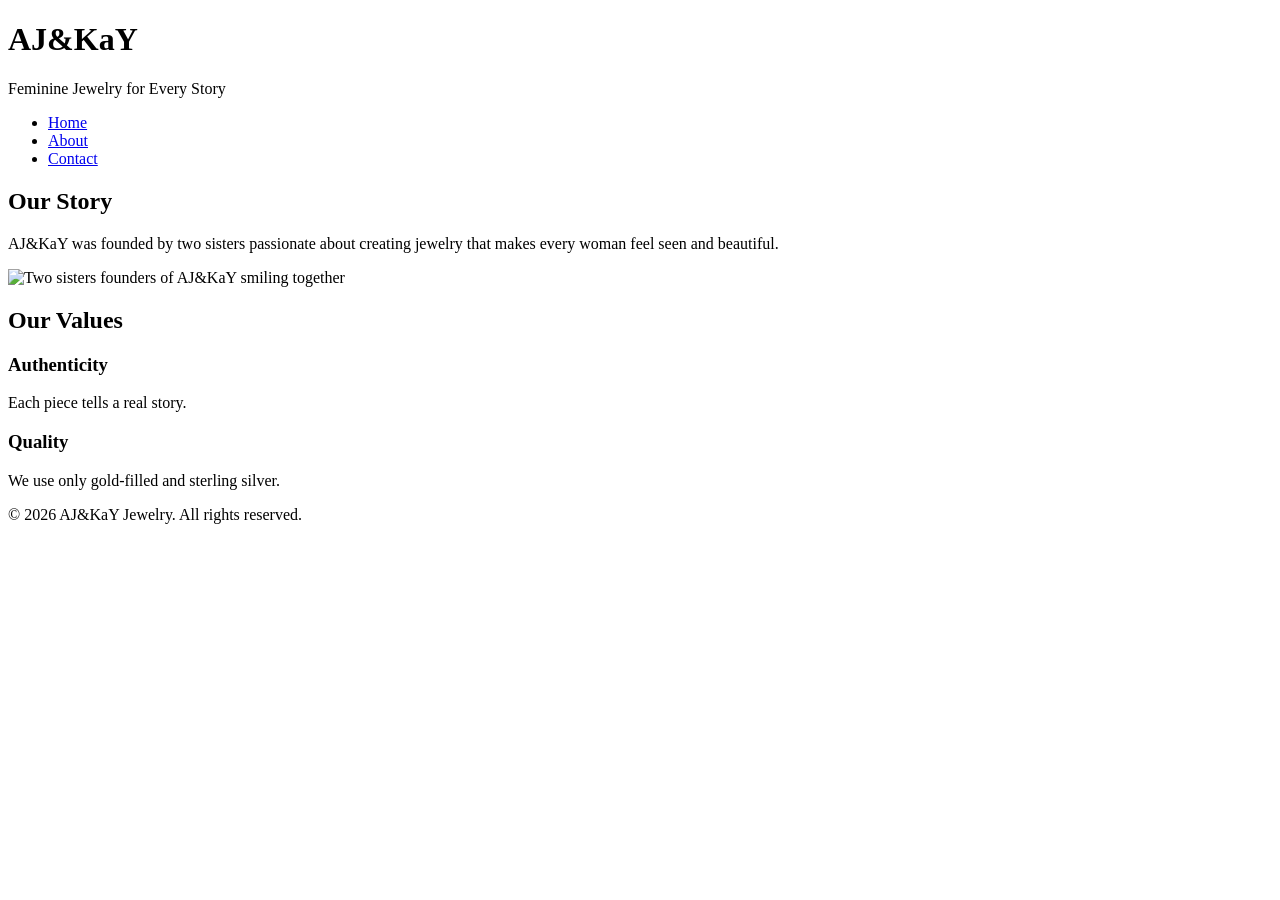
==== about.html @ e60e203f "Add about.html with company information" ====
<!DOCTYPE html>
<html lang="en">
<head>
  <meta charset="UTF-8">
  <meta name="viewport" content="width=device-width, initial-scale=1.0">
  <title>About - AJ&KaY</title>
</head>
<body>
  <header>
    <h1>AJ&KaY</h1>
    <p>Feminine Jewelry for Every Story</p>
  </header>

  <nav>
    <ul>
      <li><a href="index.html">Home</a></li>
      <li><a href="about.html">About</a></li>
      <li><a href="contact.html">Contact</a></li>
    </ul>
  </nav>

  <main>
    <section>
      <h2>Our Story</h2>
      <p>AJ&KaY was founded by two sisters passionate about creating jewelry that makes every woman feel seen and beautiful.</p>
      <img src="images/founders.jpg" alt="Two sisters founders of AJ&KaY smiling together">
    </section>

    <section>
      <h2>Our Values</h2>
      <article>
        <h3>Authenticity</h3>
        <p>Each piece tells a real story.</p>
      </article>
      <article>
        <h3>Quality</h3>
        <p>We use only gold-filled and sterling silver.</p>
      </article>
    </section>
  </main>

  <footer>
    <p>&copy; 2026 AJ&KaY Jewelry. All rights reserved.</p>
  </footer>
</body>
</html>
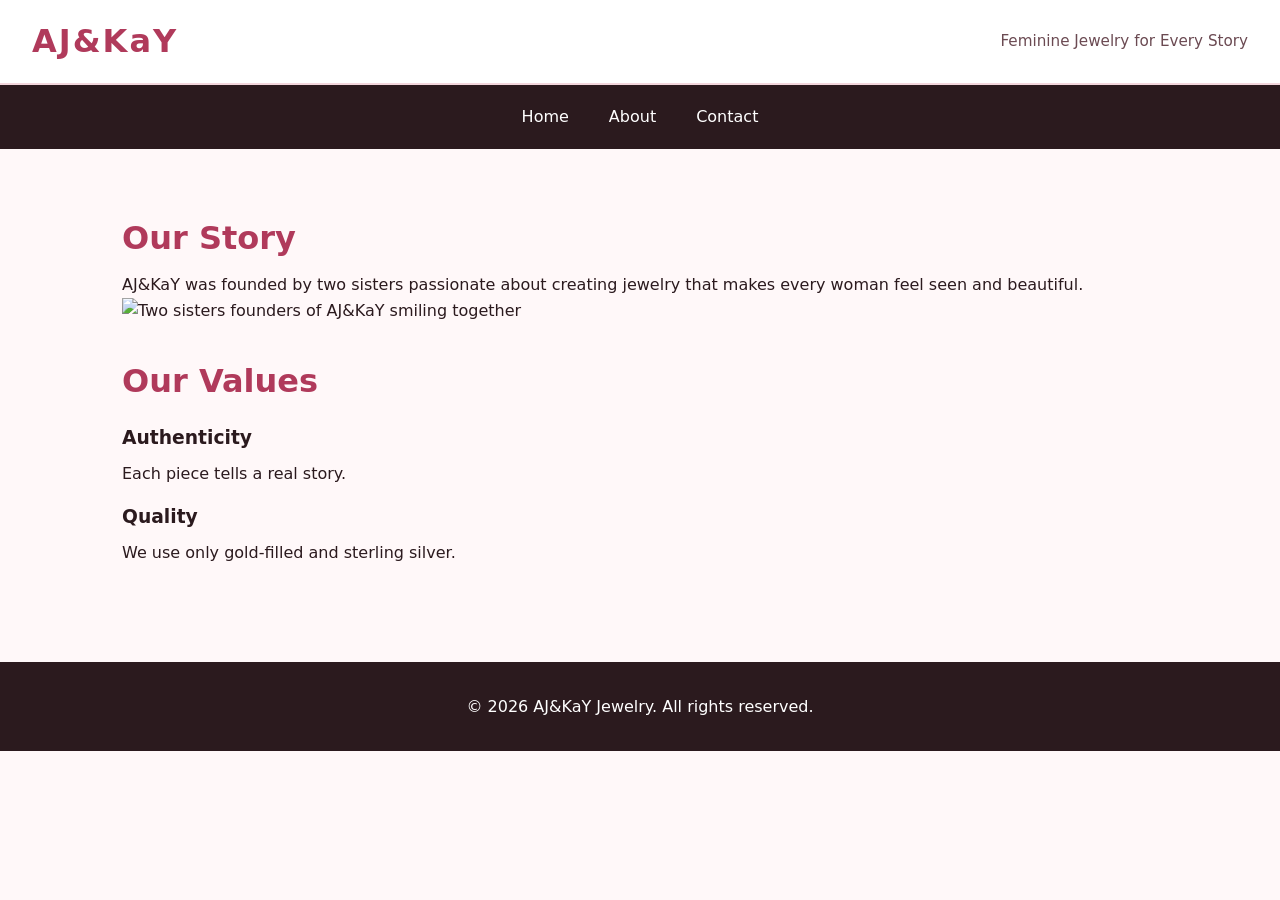
==== commit 802d4c4a: "Add stylesheet link to about.html" ====
--- a/about.html
+++ b/about.html
@@ -3,6 +3,7 @@
 <head>
   <meta charset="UTF-8">
   <meta name="viewport" content="width=device-width, initial-scale=1.0">
+  <link rel="stylesheet" href="style.css">
   <title>About - AJ&KaY</title>
 </head>
 <body>
--- a/style.css
+++ b/style.css
@@ -0,0 +1,111 @@
+/* AJ&KaY - Mobile First Responsive */
+:root{
+  --pink:#b03a5b;
+  --light:#fff8f9;
+  --dark:#2b1a1e;
+  --gold:#d4a574;
+  --max:1100px;
+}
+*{box-sizing:border-box; margin:0; padding:0}
+html{scroll-behavior:smooth}
+body{
+  font-family: system-ui, -apple-system, Segoe UI, Roboto, sans-serif;
+  line-height:1.6;
+  color:var(--dark);
+  background:var(--light);
+}
+img{max-width:100%; height:auto; display:block}
+a{color:var(--pink)}
+a:focus, button:focus, input:focus, textarea:focus, select:focus{
+  outline:3px solid var(--gold);
+  outline-offset:3px;
+}
+
+/* Header & Nav - Mobile first */
+header{
+  background:white;
+  padding:1rem;
+  border-bottom:2px solid #f3d6dc;
+  text-align:center;
+}
+header h1{color:var(--pink); letter-spacing:2px}
+header p{color:#6b4a52; font-size:.95rem}
+nav{
+  background:var(--dark);
+  padding:.5rem 1rem;
+}
+nav ul{
+  list-style:none;
+  display:flex;
+  flex-direction:column;
+  gap:.5rem;
+}
+nav a{
+  display:block;
+  color:white;
+  text-decoration:none;
+  padding:.7rem 1rem;
+  border-radius:6px;
+}
+nav a:hover, nav a:focus{background:var(--pink)}
+
+main{max-width:var(--max); margin:0 auto; padding:1rem}
+section{margin:2rem 0}
+h2{color:var(--pink); margin-bottom:.5rem; font-size:1.6rem}
+h3{margin:1rem 0 .5rem}
+
+/* Flexible layout - Flexbox */
+.collections, .values{
+  display:flex;
+  flex-direction:column;
+  gap:1rem;
+}
+.collections article, .values article, aside, form{
+  background:white;
+  padding:1.2rem;
+  border-radius:12px;
+  border:1px solid #f0d0d7;
+  box-shadow:0 2px 8px rgba(0,0,0,.04);
+}
+
+/* Form */
+form{display:flex; flex-direction:column; gap:.8rem}
+input, textarea, select{
+  width:100%;
+  padding:.8rem;
+  border:1px solid #d9b0b9;
+  border-radius:8px;
+  font-size:1rem;
+}
+button{
+  background:var(--pink);
+  color:white;
+  border:none;
+  padding:.9rem;
+  border-radius:8px;
+  font-weight:700;
+  cursor:pointer;
+}
+button:hover{background:#8c2d48}
+
+footer{
+  text-align:center;
+  padding:2rem 1rem;
+  background:var(--dark);
+  color:white;
+  margin-top:2rem;
+}
+
+/* MEDIA QUERIES - Wider screens */
+@media (min-width:768px){
+  nav ul{flex-direction:row; justify-content:center}
+  .collections, .values{flex-direction:row; flex-wrap:wrap}
+  .collections article, .values article{flex:1 1 280px}
+  main{padding:1.5rem}
+  h2{font-size:2rem}
+}
+
+@media (min-width:1024px){
+  header{display:flex; justify-content:space-between; align-items:center; text-align:left; padding:1rem 2rem}
+  main{padding:2rem}
+}
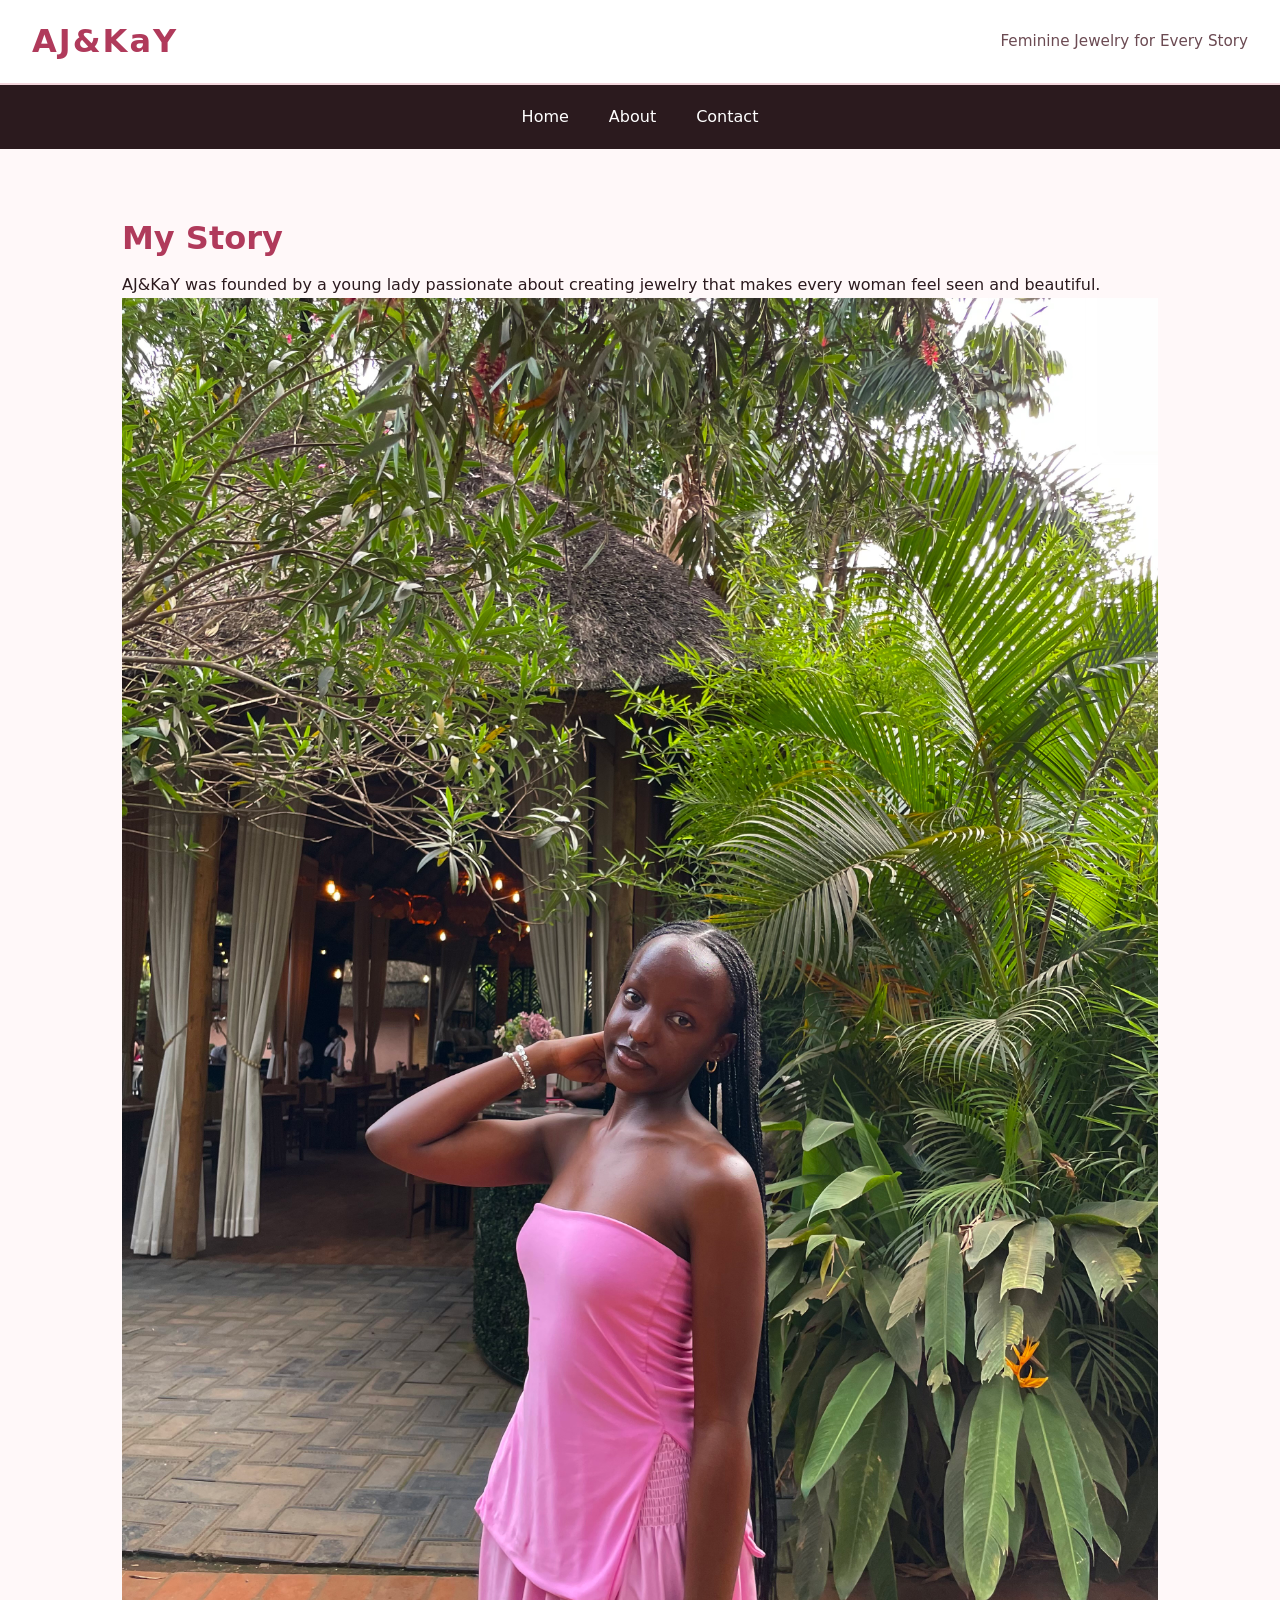
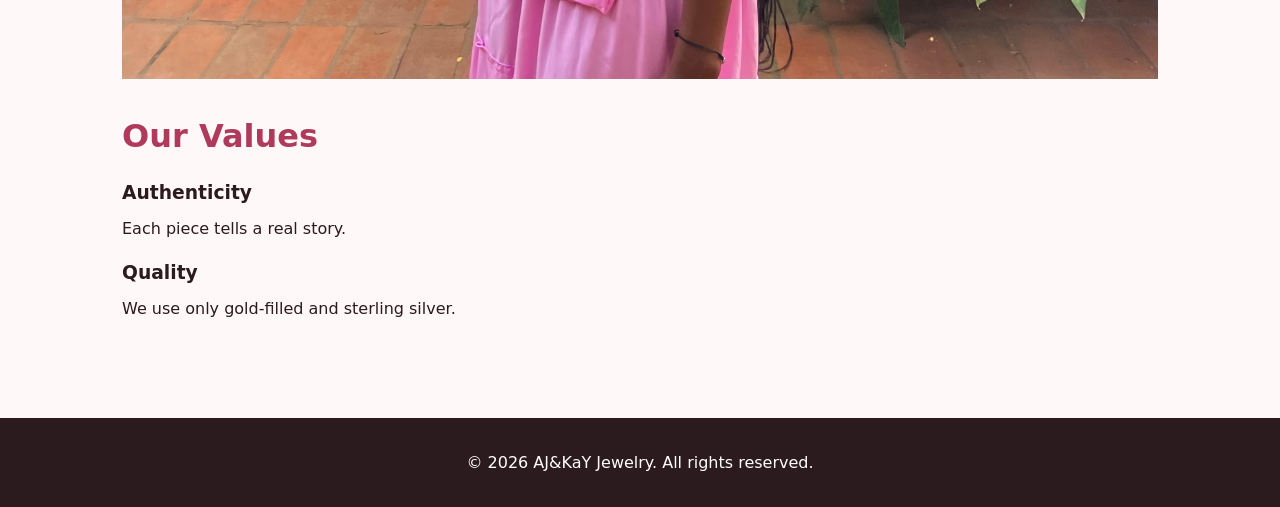
==== commit 974f95e4: "Update section title and founder description in about.html" ====
--- a/about.html
+++ b/about.html
@@ -22,9 +22,9 @@
 
   <main>
     <section>
-      <h2>Our Story</h2>
-      <p>AJ&KaY was founded by two sisters passionate about creating jewelry that makes every woman feel seen and beautiful.</p>
-      <img src="images/founders.jpg" alt="Two sisters founders of AJ&KaY smiling together">
+      <h2>My Story</h2>
+      <p>AJ&KaY was founded by a young lady passionate about creating jewelry that makes every woman feel seen and beautiful.</p>
+      <img src="IMG_5337_Original.jpeg" alt="~ Founder of AJ&KaY <3 ~">
     </section>
 
     <section>
